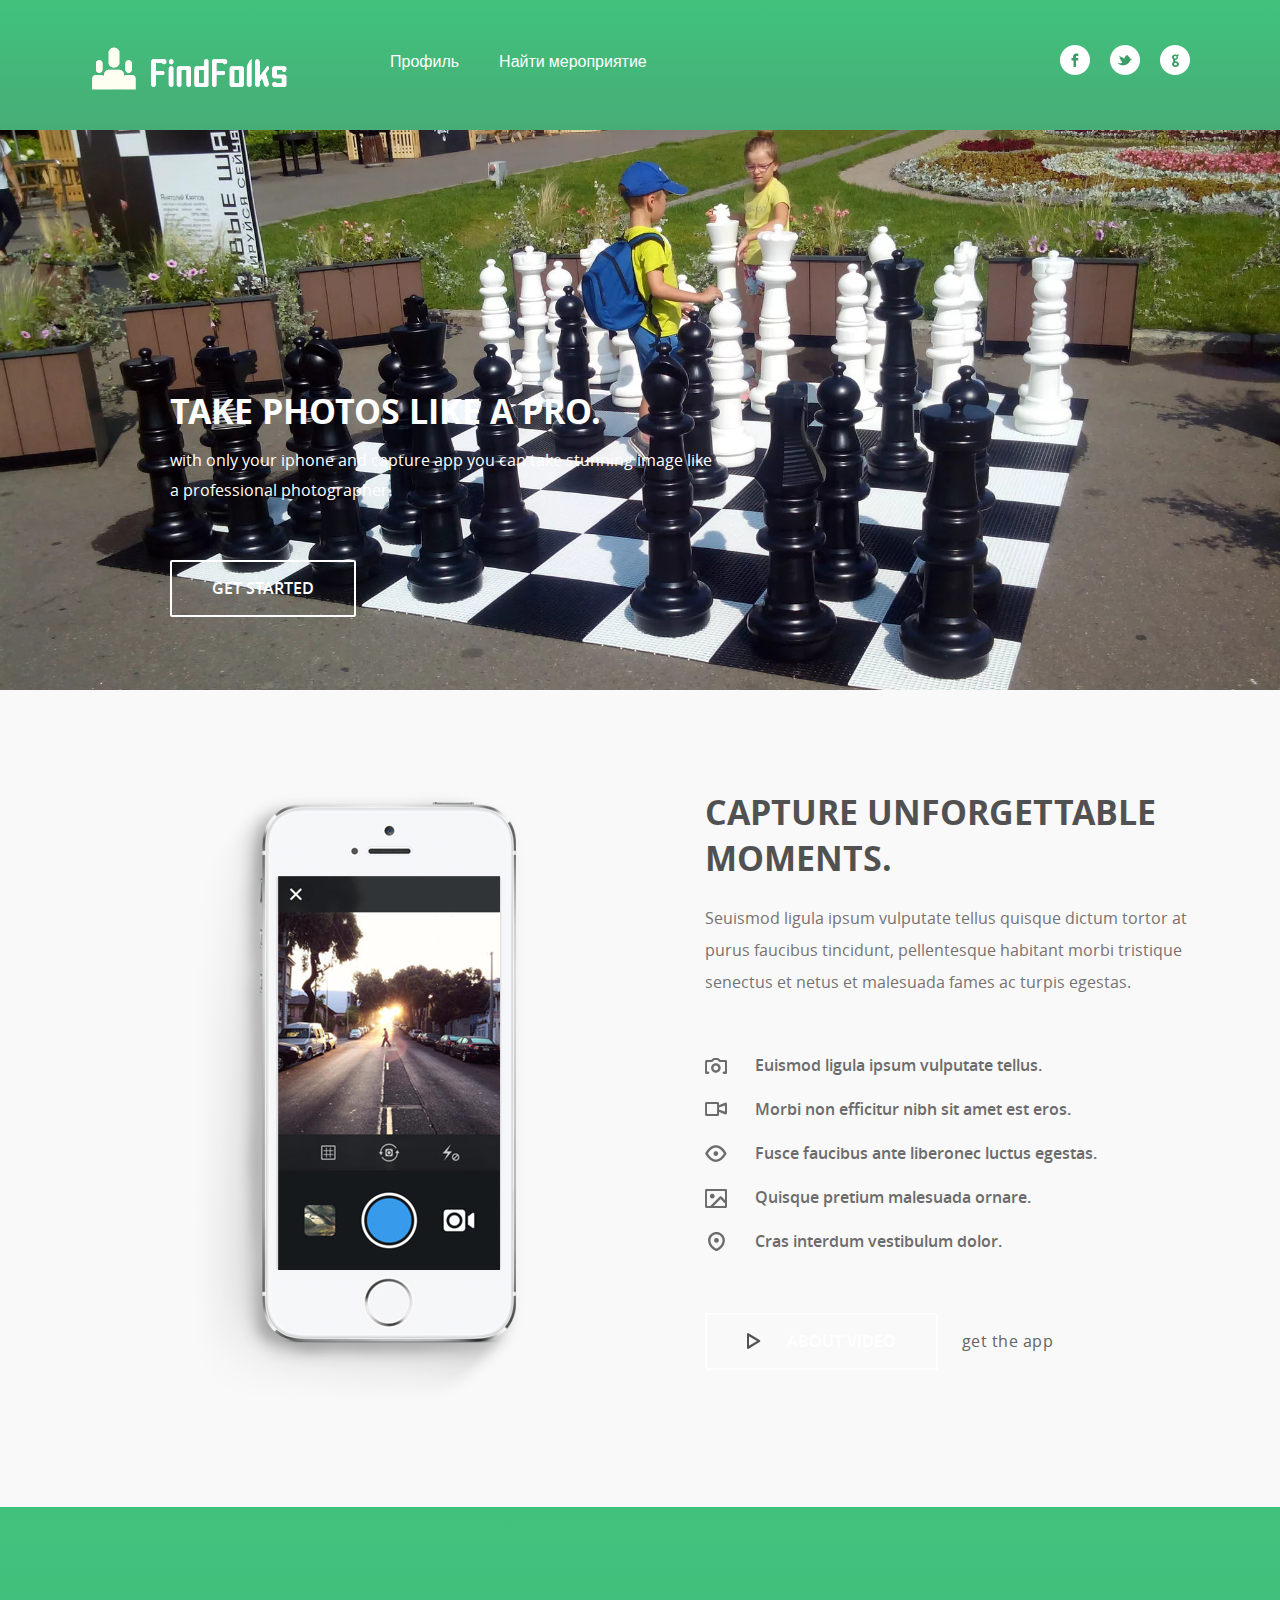
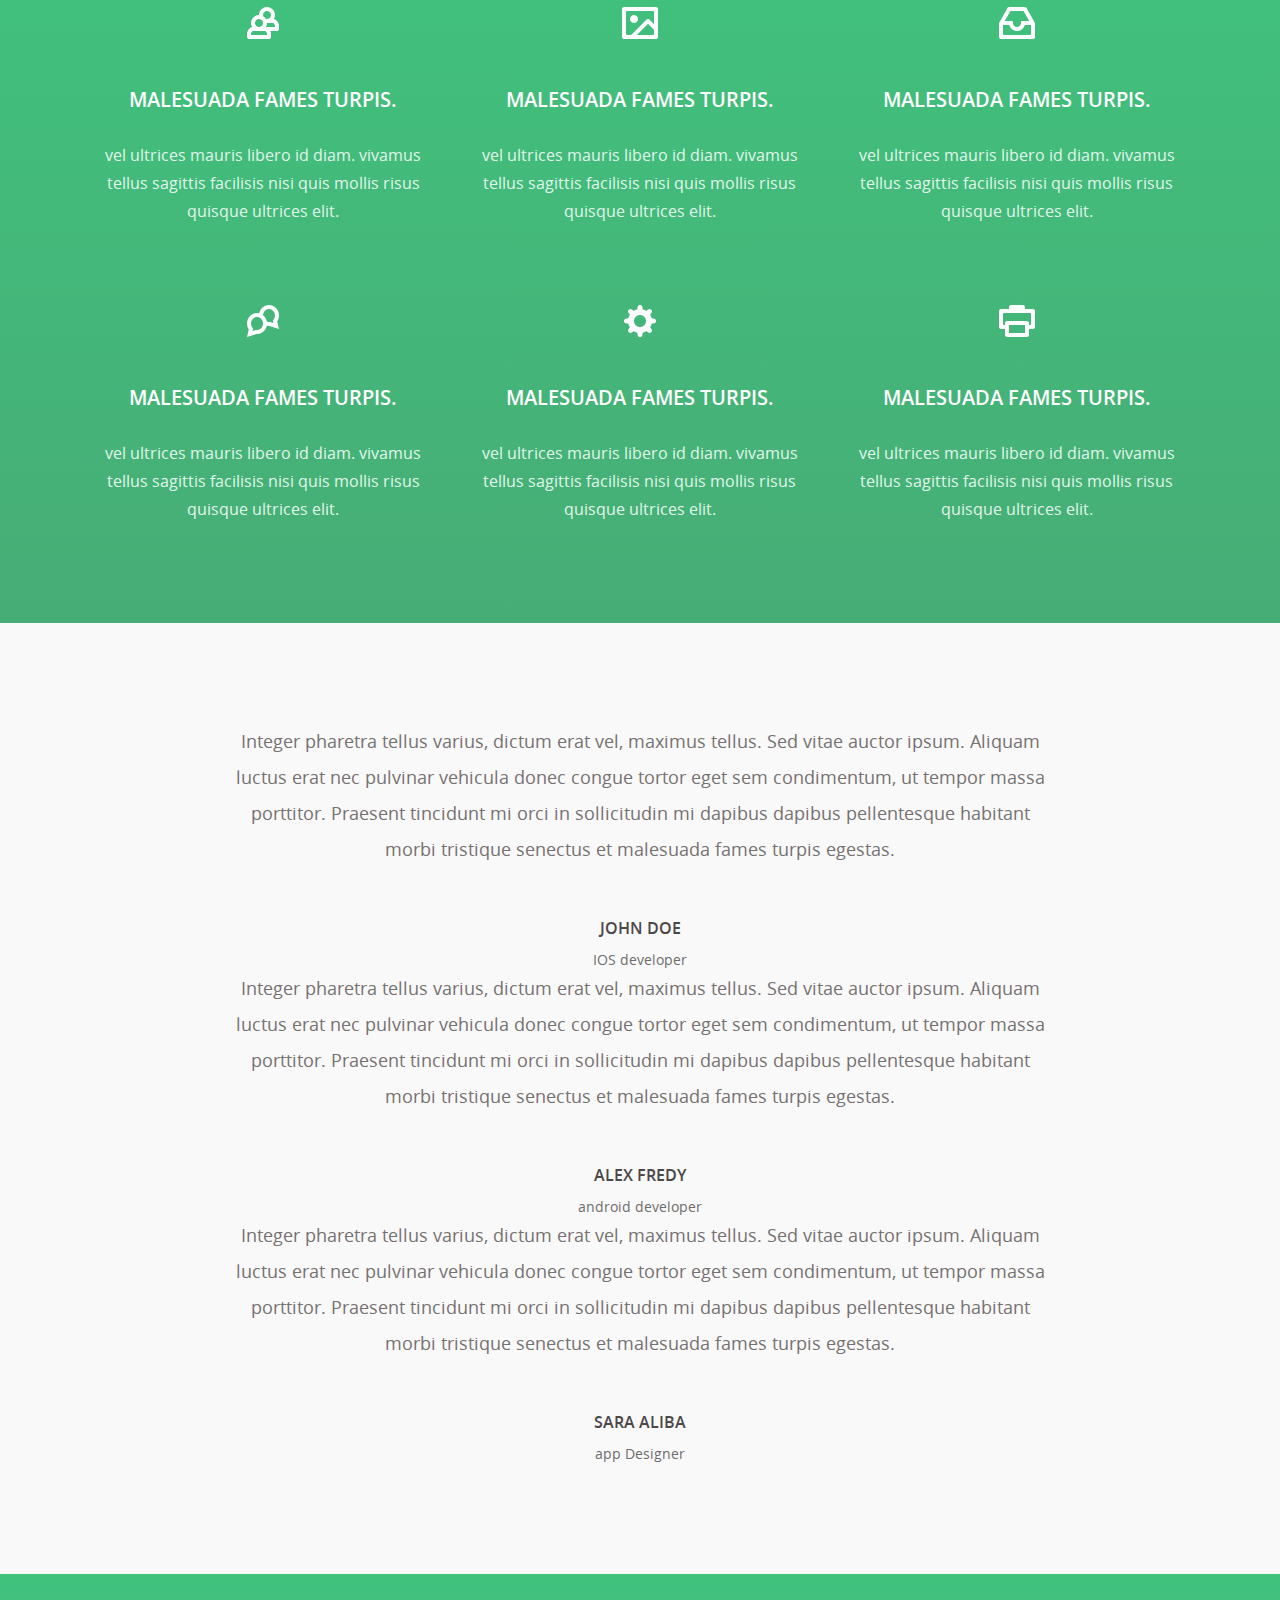
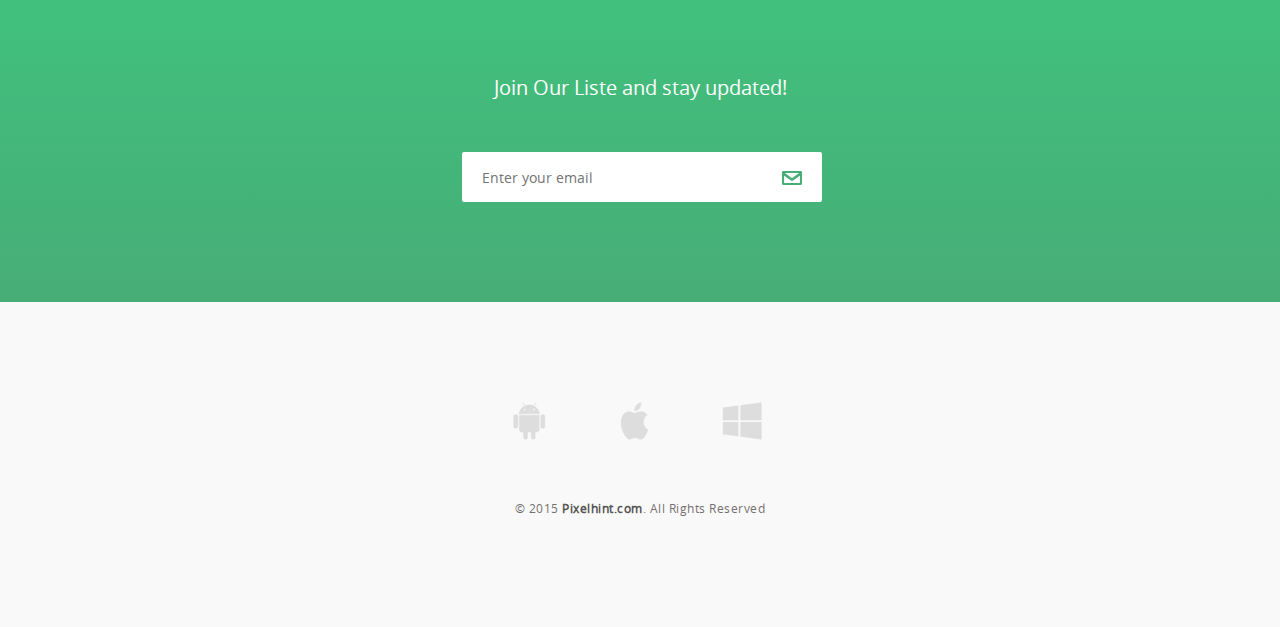
==== create.html @ 9b0c06d6 "Add files via upload" ====
﻿<!DOCTYPE html>
<html lang="en-us">
<head>
	<title>FindFolks</title>
	<meta name="description" content="Capture is a free bootstrap v3.3.2 app landing page perfect to present you IOS, android or windows application in an elegant way."/>
	<meta charset="utf-8">
	<meta name="author" content="pixelhint.com">
	<meta http-equiv="X-UA-Compatible" content="IE=Edge">
	<meta name="viewport" content="width=device-width, initial-scale=1.0, minimum-scale=1.0" />

	<link rel="stylesheet" type="text/css" href="css/bootstrap.css"/>
	<link rel="stylesheet" type="text/css" href="css/owl.transitions.css"/>
	<link rel="stylesheet" type="text/css" href="css/owl.carousel.css"/>
	<link rel="stylesheet" type="text/css" href="css/animate.css"/>
	<link rel="stylesheet" type="text/css" href="css/main.css"/>

	<script type="text/javascript" src="js/scrollTo.js"></script>
	<script type="text/javascript" src="js/owl.carousel.min.js"></script>
	<script type="text/javascript" src="js/wow.js"></script>
	<script type="text/javascript" src="js/parallax.js"></script>
	<script type="text/javascript" src="js/nicescroll.js"></script>
	<script type="text/javascript" src="js/main.js"></script>
</head>
<body>
	<header>
		<div class="container">
			<div class="logo pull-left animated wow fadeInLeft">
				<a href="index.html"><img src="img/logo.png" alt="" title=""></a>
			</div>

			<nav class="pull-left">
				<ul class="list-unstyled">
					<li class="animated wow fadeInLeft" data-wow-delay=".2s"><a href="profile.html">Профиль</a></li>
					<li class="animated wow fadeInLeft" data-wow-delay="0s"><a href="search.html">Найти мероприятие</a></li>
				</ul>
			</nav>

			<div class="social pull-right">
				<ul class="list-unstyled">
					<li class="animated wow fadeInRight" data-wow-delay=".2s"><a href="#"><img src="img/facebook.png" alt="" title=""></a></li>
					<li class="animated wow fadeInRight" data-wow-delay=".1s"><a href="#"><img src="img/twitter.png" alt="" title=""></a></li>
					<li class="animated wow fadeInRight" data-wow-delay="0s"><a href="#"><img src="img/google.png" alt="" title=""></a></li>
				</ul>
			</div>
		</div>
	</header>
	<!--  End Header Section  -->






	<!--  Hero Section  -->
	<section class="hero" id="hero">
		<div class="container">
			<div class="caption">
				<h1 class="text-uppercase  animated wow fadeInLeft">Take Photos Like A Pro.</h1>
				<p class="text-lowercase  animated wow fadeInLeft">With only your iphone and capture app you can take stunning image like a professional Photographer.</p>
				<a href="" class="app_store_btn text-uppercase animated wow fadeInLeft">
					<span>Get started</span>
				</a>
			</div>			
		</div>
	</section>
	<!--  End Hero Section  -->


	<!--  About Section  -->
	<section class="about" id="about">
		<div class="container">
			<div class="row">
				<div class="col-md-6 text-center animated wow fadeInLeft">
					<div class="iphone">
						<img src="img/iphone.png" alt="" titl="">
					</div>
				</div>
				<div class="col-md-6 animated wow fadeInRight">
					<div class="features_list">
						<h1 class="text-uppercase">Capture unforgettable moments.</h1>
						<p>Seuismod ligula ipsum vulputate tellus quisque dictum tortor at purus faucibus tincidunt, pellentesque habitant morbi tristique senectus et netus et malesuada fames ac turpis egestas. </p>
						<ul class="list-unstyled">
							<li class="camera_icon">
								<span>Euismod ligula ipsum vulputate tellus.</span>
							</li>
							<li class="video_icon">
								<span>Morbi non efficitur nibh sit amet est eros.</span>
							</li>
							<li class="eye_icon">
								<span>Fusce faucibus ante liberonec luctus egestas.</span>
							</li>
							<li class="pic_icon">
								<span>Quisque pretium malesuada ornare.</span>
							</li>
							<li class="loc_icon">
								<span>Cras interdum vestibulum dolor.</span>
							</li>
						</ul>

						<a href="#" class="app_store_btn text-uppercase" id="play_video" data-video="http://www.youtube.com/embed/Bm3NV3gGB2w?autoplay=1&showinfo=0">
							<i class="play_icon"></i>
							<span>About Video</span>
						</a>
						<a href="#hero" class="app_link">Get the app</a>
					</div>					
				</div>
			</div>
		</div>

		<div class="about_video show_video">
			<a href="" class="close_video"></a>
		</div>
	</section>
	<!--  End About Section  -->






	<!--  App Features Section  -->
	<section class="app_features" id="app_features">
		<div class="container">

			<div class="row text-center">
				<div class="col-sm-4 col-md-4 details animated wow fadeInDown" data-wow-delay="0s">
					<img src="img/f_icon1.png" alt="" title="">
					<h1 class="text-uppercase">malesuada fames turpis.</h1>
					<p class="text-lowercase">vel ultrices mauris libero id diam. Vivamus tellus sagittis facilisis nisi quis mollis risus quisque ultrices elit.</p>
				</div>
				<div class="col-sm-4 col-md-4 details animated wow fadeInDown" data-wow-delay=".1s">
					<img src="img/f_icon2.png" alt="" title="">
					<h1 class="text-uppercase">malesuada fames turpis.</h1>
					<p class="text-lowercase">vel ultrices mauris libero id diam. Vivamus tellus sagittis facilisis nisi quis mollis risus quisque ultrices elit.</p>
				</div>
				<div class="col-sm-4 col-md-4 details animated wow fadeInDown" data-wow-delay=".2s">
					<img src="img/f_icon3.png" alt="" title="">
					<h1 class="text-uppercase">malesuada fames turpis.</h1>
					<p class="text-lowercase">vel ultrices mauris libero id diam. Vivamus tellus sagittis facilisis nisi quis mollis risus quisque ultrices elit.</p>
				</div>
			</div>
			<div class="row text-center">
				<div class="col-sm-4 col-md-4 details animated wow fadeInDown" data-wow-delay="0s">
					<img src="img/f_icon4.png" alt="" title="">
					<h1 class="text-uppercase">malesuada fames turpis.</h1>
					<p class="text-lowercase">vel ultrices mauris libero id diam. Vivamus tellus sagittis facilisis nisi quis mollis risus quisque ultrices elit.</p>
				</div>
				<div class="col-sm-4 col-md-4 details animated wow fadeInDown" data-wow-delay=".1s">
					<img src="img/f_icon5.png" alt="" title="">
					<h1 class="text-uppercase">malesuada fames turpis.</h1>
					<p class="text-lowercase">vel ultrices mauris libero id diam. Vivamus tellus sagittis facilisis nisi quis mollis risus quisque ultrices elit.</p>
				</div>
				<div class="col-sm-4 col-md-4 details animated wow fadeInDown" data-wow-delay=".2s">
					<img src="img/f_icon6.png" alt="" title="">
					<h1 class="text-uppercase">malesuada fames turpis.</h1>
					<p class="text-lowercase">vel ultrices mauris libero id diam. Vivamus tellus sagittis facilisis nisi quis mollis risus quisque ultrices elit.</p>
				</div>
			</div>

		</div>
	</section>
	<!--  And App Features Section  -->






	<!--  Testimonials Section  -->
	<section class="testimonials animated wow fadeIn" id="testimonials" data-wow-duration="2s">
		<div class="container">
			<div class="testimonials_list">

				<ul class="list-unstyled text-center slides clearfix" id="tslider">
					<li>
						<blockquote>
							<p>Integer pharetra tellus varius, dictum erat vel, maximus tellus. Sed vitae auctor ipsum. Aliquam luctus erat nec pulvinar vehicula donec congue tortor eget sem condimentum, ut tempor massa porttitor. Praesent tincidunt mi orci  in sollicitudin mi dapibus dapibus pellentesque habitant morbi tristique senectus et malesuada fames turpis egestas.</p>
							<span class="author text-uppercase">John Doe</span>
							<span class="job">IOS developer</span>
							
						</blockquote>
					</li>

					<li>
						<blockquote>
							<p>Integer pharetra tellus varius, dictum erat vel, maximus tellus. Sed vitae auctor ipsum. Aliquam luctus erat nec pulvinar vehicula donec congue tortor eget sem condimentum, ut tempor massa porttitor. Praesent tincidunt mi orci  in sollicitudin mi dapibus dapibus pellentesque habitant morbi tristique senectus et malesuada fames turpis egestas.</p>
							<span class="author text-uppercase">Alex Fredy</span>
							<span class="job">android developer</span>
							
						</blockquote>
					</li>

					<li>
						<blockquote>
							<p>Integer pharetra tellus varius, dictum erat vel, maximus tellus. Sed vitae auctor ipsum. Aliquam luctus erat nec pulvinar vehicula donec congue tortor eget sem condimentum, ut tempor massa porttitor. Praesent tincidunt mi orci  in sollicitudin mi dapibus dapibus pellentesque habitant morbi tristique senectus et malesuada fames turpis egestas.</p>
							<span class="author text-uppercase">Sara Aliba</span>
							<span class="job">app Designer</span>
							
						</blockquote>
					</li>
				</ul>
				<div id="slider_nav">
					<div id="prev_arrow"></div>
					<div id="next_arrow"></div>
				</div>
			</div>
		</div>
	</section>
	<!--  End Testimonials Section  -->






	<!--  Email Subscription Section  -->
	<section class="sub_box">
		<p class="cta_text animated wow fadeInDown">Join Our Liste and stay updated!</p>
		<form action="http://pixelhint.us3.list-manage.com/subscribe/post?u=9cf3b8b1cfc597a436b9964d3&amp;id=2449ed590e" metohd="post" class="animated wow fadeIn" data-wow-duration="2s" id="submit_form">
			<input type="email" id="mc-email" placeholder="Enter your email"/>
			<button type="submit" id="mc_submit">
				<i class="icon"></i>
			</button>
		</form>
		<div class="message" id="error_msg">Please Enter A Valid Email.</div>
		<div class="message" id="success_msg">Thank You For Your Subscription.</div>
	</section>
	<!--  End Email Subscription Section  -->






	<!--  Footer Section  -->
	<footer>
		<ul class="list-unstyled list-inline app_platform">
			<li class="animated wow fadeInDown" data-wow-delay="0s">
				<a href=""><img src="img/android_icon.png" alt="" title=""></a>
			</li>
			<li class="animated wow fadeInDown" data-wow-delay=".1s">
				<a href=""><img src="img/ios_icon.png" alt="" title=""></a>
			</li>
			<li class="animated wow fadeInDown" data-wow-delay=".2s">
				<a href=""><img src="img/windows_icon.png" alt="" title=""></a>
			</li>
		</ul>
		<p class="copyright animated wow fadeIn" data-wow-duration="2s">© 2015 <a href="http://pixelhint.com" target="_blank"><strong>Pixelhint.com</strong></a>. All Rights Reserved</p>
	</footer>
	<!--  End Footer Section  -->


</body>
</html>
---- css/main.css ----
/*


    Template Name   : Capture
    Template Author : pixelhint.com
    Author Email    : contact@pixelhint.com
    License         : pixelhint.com/license
    
    
    *****************************************
    
    
    - Header
    - Hero section
    - Featured on seaction
    - About section
    - App features section
    - Testimonials section
    - Subscription section
    - Footer
    - Responsive CSS
    

*/







/*		Fonts		*/
@font-face {
    font-family: 'open_regular';
    src: url('../fonts/opensans-regular.eot');
    src: url('../fonts/opensans-regular.eot?#iefix') format('embedded-opentype'),
         url('../fonts/opensans-regular.woff') format('woff'),
         url('../fonts/opensans-regular.ttf') format('truetype'),
         url('../fonts/opensans-regular.svg#LatoRegular') format('svg');
    font-weight: normal;
    font-style: normal;

}


@font-face {
    font-family: 'open_bold';
    src: url('../fonts/opensans-bold.eot');
    src: url('../fonts/opensans-bold.eot?#iefix') format('embedded-opentype'),
         url('../fonts/opensans-bold.woff') format('woff'),
         url('../fonts/opensans-bold.ttf') format('truetype'),
         url('../fonts/opensans-bold.svg#LatoRegular') format('svg');
    font-weight: normal;
    font-style: normal;

}


@font-face {
    font-family: 'open_semibold';
    src: url('../fonts/opensans-semibold.eot');
    src: url('../fonts/opensans-semibold.eot?#iefix') format('embedded-opentype'),
         url('../fonts/opensans-semibold.woff') format('woff'),
         url('../fonts/opensans-semibold.ttf') format('truetype'),
         url('../fonts/opensans-semibold.svg#open_sanssemibold') format('svg');
    font-weight: normal;
    font-style: normal;

}









/*		General CSS		*/
body{
	background: #faf9f9;
	padding: 0px;
	margin: 0px;
}

a:focus{
	color: #fff!important;
	text-decoration: none!important;
}

.container{
	max-width: 1130px;
}










/*		Header 		*/

header{
	position: relative;
	display: block;
	width: 100%;
	height: 130px;
	z-index: 99;
	background-color: #41c17d;
	background-image: -moz-linear-gradient(bottom, #47ad76 0%, #47ad76 0.27%, #40c27d 99.46%, #40c27d 100%);
	background-image: -o-linear-gradient(bottom, #47ad76 0%, #47ad76 0.27%, #40c27d 99.46%, #40c27d 100%);
	background-image: -webkit-linear-gradient(bottom, #47ad76 0%, #47ad76 0.27%, #40c27d 99.46%, #40c27d 100%);
	background-image: linear-gradient(bottom, #47ad76 0%, #47ad76 0.27%, #40c27d 99.46%, #40c27d 100%);
}

header .logo{
	display: table-cell;
	margin: 45px 100px 0 0;
}

header .burger_icon{
	display: none;
	float: right;
	background: #ffffff;
	padding: 5px 10px;
	text-transform: uppercase;

	color: #43b779;
	font-family: "open_regular", Helvetica, Arial, sans-serif;
	font-size: 14px;

	-moz-border-radius: 2px;
	-webkit-border-radius: 2px;
	border-radius: 2px;

	margin: 45px 10px 0 0;
}

header .burger_icon:hover{
	cursor: pointer;
}

header .burger_icon.active{
	background: #359663;
	color: #ffffff;
}

header nav{
	margin-top: 50px;
	display: table-cell;
}

header nav li{
	float: left;
	margin-left: 40px;
}

header nav li:first-child{
	margin: 0;
}

header nav li a{
	color: #fff;
	font-family: "open_regular", Helvetica, Arial, sans-serif;
	font-size: 16px;

	transition: all .2s linear;
	-o-transition: all .2s linear;
	-moz-transition: all .2s linear;
	-webkit-transition: all .2s linear;
}

header nav li a:hover,
header nav li a:focus{
	text-decoration: none;
	color: #B7EFD1!important;
}

header .social{
	display: table-cell;
	margin-top: 45px;
}

header .social li{
	float: left;
	margin-left: 20px;
}

header .social li:first-child{
	margin: 0;
}






/*		Hero section 		*/

.hero{
	display: block;
	position: relative;
	width: 100%;
	height: 560px;
	background: url('../img/hero.jpg') no-repeat fixed center center;	
	background-size: cover;
}

.hero .caption{
	position: absolute;
	max-width: 550px;
	margin-left: 80px;
	top: 50%;
	transform:translate(0,-50%);
	-webkit-transform:translate(0,-50%);
	-moz-transform:translate(0,-50%);
	-o-transform:translate(0,-50%);
}

.hero .caption h1{
	color: white;
	font-family: "open_bold", Helvetica, Arial, sans-serif;
	font-size: 34px;
	font-weight: bold;
	word-break: break-word;
}

.hero .caption p{
	color: white;
	font-family: "open_regular", Helvetica, Arial, sans-serif;
	font-size: 16px;
	line-height: 30px;
	margin: 15px 0 35px 0;
}

#slider .caption p{
	margin: 0;
}

a.app_store_btn{
	display: inline-block;
	text-decoration: none;
	padding: 15px 40px;
	border: 2px solid white;
	-moz-border-radius: 2px;
	-webkit-border-radius: 2px;
	border-radius: 2px;
	margin: 20px 20px 10px 0;

	color: white;
	font-family: "open_semibold", Helvetica, Arial, sans-serif;
	font-size: 16px;
}

.play_icon,
.android_icon,
.iphone_icon{
	display: inline-block;
	width: 16px;
	height: 16px;
	vertical-align: middle;
	margin-right: 20px;
	margin-bottom: 3px;
}

.play_icon{
	background: url('../img/play.png') no-repeat;
}

.iphone_icon{
	background: url('../img/iphone_app.png') no-repeat;
}

.android_icon{
	background: url('../img/android_app.png') no-repeat;
}


a.app_store_btn:hover,
a.app_store_btn:focus{
	border-color: #41c27d;
	color: #41c27d!important;
}

a.app_store_btn:hover .play_icon{
	background: url('../img/play_hover.png') no-repeat;
}

a.app_store_btn:hover .iphone_icon{
	background: url('../img/iphone_app_hover.png') no-repeat;
}

a.app_store_btn:hover .android_icon{
	background: url('../img/android_app_hover.png') no-repeat;
}

a.app_link{
	text-transform: lowercase;
	letter-spacing: .5px;
	color: #636363;
	font-family: "open_regular", Helvetica, Arial, sans-serif;
	font-size: 16px;
}

a.app_link:hover,
a.app_link:focus{
	text-decoration: none;
	color: #41c27d!important;
}

a.app_store_btn,
.play_icon,
.iphone_icon,
.android_icon,
a.app_link{
	transition: all .2s linear;
	-o-transition: all .2s linear;
	-moz-transition: all .2s linear;
	-webkit-transition: all .2s linear;
}


.about_video{
    position: fixed;
    top: 0;
    left: 0;
    width: 100%;
    height: 100%;
    z-index: 9999;
    background: rgba(0, 0, 0, .8);
    display: none;
}

.about_video iframe{
    width: 100%;
    height: 100%;
    z-index: 9999;
}

.close_video{
    text-decoration: none;
    position: absolute;
    width: 38px;
    height: 38px;
    top: 50px;
    right: 50px;
    background: url('../img/close_video.png') no-repeat;
    z-index: 9999;
}











/*		Featured on section 		*/

.featured_on{
	width: 100%;
	padding: 25px 0;
	background: #f3f3f3;
}

.featured_on ul{
	margin: 0;
}

.featured_on li{
	position: relative;
	height: 100%;
}

.featured_on li:first-child{
	margin-left: 0;
}










/*		About section 		*/

.about{
	padding: 100px 0;
}

.about .iphone{
	max-width: 339px;
	position: relative;
	display: inline-block;
	text-align: center;
}

.about .iphone img{
	width: 100%;
	height: auto;
}

.about .features_list{
	margin-left: 50px;
}

.about .features_list h1{
	color: #525151;
	font-family: "open_bold", Helvetica, Arial, sans-serif;
	font-size: 34px;
	font-weight: bold;
	line-height: 46px;
	margin: 0 0 20px 0;
	word-break: break-word;
}

.about .features_list p{
	color: #767272;
	font-family: "open_regular", Helvetica, Arial, sans-serif;
	font-size: 16px;
	margin-bottom: 45px;
	line-height: 32px;
}

.about .features_list ul{
	margin-bottom: 30px;
}

.about .features_list ul li{
	display: block;
	position: relative;
	color: #6c6c6c;
	font-family: "open_semibold", Helvetica, Arial, sans-serif;
	font-size: 16px;
	line-height: 44px;
	text-indent: 25px;

	transition: all .2s linear;
	-o-transition: all .2s linear;
	-moz-transition: all .2s linear;
	-webkit-transition: all .2s linear;
}

.about .features_list ul li.camera_icon{	
	background: url('../img/icon1.png') no-repeat;
	background-position: 0 15px; 
}

.about .features_list ul li.video_icon{	
	background: url('../img/icon2.png') no-repeat;
	background-position: 0 15px; 
}

.about .features_list ul li.eye_icon{	
	background: url('../img/icon3.png') no-repeat;
	background-position: 0 14px; 
}

.about .features_list ul li.pic_icon{	
	background: url('../img/icon4.png') no-repeat;
	background-position: 0 14px; 
}

.about .features_list ul li.loc_icon{	
	background: url('../img/icon5.png') no-repeat;
	background-position: 3px 13px; 
}

.about .features_list ul li span{
	display: inline-block;
}










/*		App features 		*/

.app_features{
	width: 100%;
	padding: 100px 0 20px 0;
	background-color: #41c17d;
	background-image: -moz-linear-gradient(bottom, #47ad76 0%, #47ad76 0.27%, #40c27d 99.46%, #40c27d 100%);
	background-image: -o-linear-gradient(bottom, #47ad76 0%, #47ad76 0.27%, #40c27d 99.46%, #40c27d 100%);
	background-image: -webkit-linear-gradient(bottom, #47ad76 0%, #47ad76 0.27%, #40c27d 99.46%, #40c27d 100%);
	background-image: linear-gradient(bottom, #47ad76 0%, #47ad76 0.27%, #40c27d 99.46%, #40c27d 100%);
}

.app_features h1{
	color: #fff;
	font-family: "open_semibold", Helvetica, Arial, sans-serif;
	font-size: 20px;
	margin: 50px 0 0 0;
	word-break: break-word;
}

.app_features p{
	color: #e0f7eb;
	font-family: "open_regular", Helvetica, Arial, sans-serif;
	font-size: 16px;
	margin: 30px 0 0 0;
	line-height: 28px;
}

.app_features .details{
	margin-bottom: 80px;
}

.app_features .details:nth-child(3n+1){
	clear: both;
}










/*		Testimonials section 		*/

.testimonials{
	padding: 100px 0;
}

.testimonials .testimonials_list{
	max-width: 820px;
	margin: 0 auto;
}

.testimonials .testimonials_list blockquote{
	border: 0;
	padding: 0;
	margin: 0;
}

.testimonials .testimonials_list blockquote p{
	color: #757171;
	font-family: "open_regular", Helvetica, Arial, sans-serif;
	font-size: 18px;
	margin-bottom: 50px;
	line-height: 36px;
}

.testimonials .testimonials_list blockquote footer:before,
.testimonials .testimonials_list blockquote footer:after{
	content: none;
}

.testimonials .testimonials_list blockquote .author,
.testimonials .testimonials_list blockquote .job{
	display: block;
}

.testimonials .testimonials_list blockquote .author{
	color: #4b4848;
	font-family: "open_semibold", Helvetica, Arial, sans-serif;
	font-size: 16px;
	margin-bottom: 10px; 
}

.testimonials .testimonials_list blockquote .job{
	color: #6e6d6d;
	font-family: "open_regular", Helvetica, Arial, sans-serif;
	font-size: 14px;
}

.#tslider{
	text-align: center!important;
	position: relative!important;
}

#tslider .owl-controls{
	display: block;
	width: 100%;
	text-align: center;
	margin-top: 40px;
	padding: 0;
}

#tslider .owl-controls .owl-prev,
#tslider .owl-controls .owl-next{
	display: inline-block;
	width: 32px;
	height: 32px;
	background: url('../img/nav_arrow.png') no-repeat;
	text-indent: -200px;
	overflow: hidden;

	transition: all .2s linear;
	-o-transition: all .2s linear;
	-moz-transition: all .2s linear;
	-webkit-transition: all .2s linear;
}

#tslider .owl-controls .owl-prev{
	background-position: 0 0;
}
#tslider .owl-controls .owl-next{
	background-position: -33px 0;
	margin-left: 40px;
}

#tslider .owl-controls .owl-prev:hover,
#tslider .owl-controls .owl-next:hover{
	cursor: pointer;
	background: url('../img/nav_arrow_hover.png') no-repeat;
}

#tslider .owl-controls .owl-prev:hover{
	background-position: 0 0;
}
#tslider .owl-controls .owl-next:hover{
	background-position: -33px 0;
}










/*		Subscription section 		*/

.sub_box{
	width: 100%;
	padding: 100px 0;
	text-align: center;
	background-image: -moz-linear-gradient(bottom, #47ad76 0%, #47ad76 0.27%, #40c27d 99.46%, #40c27d 100%);
	background-image: -o-linear-gradient(bottom, #47ad76 0%, #47ad76 0.27%, #40c27d 99.46%, #40c27d 100%);
	background-image: -webkit-linear-gradient(bottom, #47ad76 0%, #47ad76 0.27%, #40c27d 99.46%, #40c27d 100%);
	background-image: linear-gradient(bottom, #47ad76 0%, #47ad76 0.27%, #40c27d 99.46%, #40c27d 100%);
}

.sub_box .cta_text{
	color: #fff;
	font-family: "open_regular", Helvetica, Arial, sans-serif;
	font-size: 20px;
	margin-bottom: 50px;
}

.sub_box #mc-email{
	display: inline-block;
	width: 300px;
	height: 50px;
	padding: 0 20px;
	background-color: #fff;
	border: 0;
	outline: none;
	margin-right: -4px;
	color: #41c17d;
	font-family: "open_regular", Helvetica, Arial, sans-serif;
	font-size: 14px;
	vertical-align: middle;

	border-top-left-radius: 2px;
	-o-border-top-left-radius: 2px;
	-moz-border-top-left-radius: 2px;
	-webkit-border-top-left-radius: 2px;

	border-bottom-left-radius: 2px;
	-o-border-bottom-left-radius: 2px;
	-moz-border-bottom-left-radius: 2px;
	-webkit-border-bottom-left-radius: 2px;

	
}

.sub_box #mc_submit{
	display: inline-block;
	width: 60px;
	height: 50px;

	border-top-right-radius: 2px;
	-o-border-top-right-radius: 2px;
	-moz-border-top-right-radius: 2px;
	-webkit-border-top-right-radius: 2px;

	border-bottom-right-radius: 2px;
	-o-border-bottom-right-radius: 2px;
	-moz-border-bottom-right-radius: 2px;
	-webkit-border-bottom-right-radius: 2px;

	background-color: #fff;
	border: 0;
	outline: none;
	margin-right: -4px;
	text-align: center;
	vertical-align: middle;
}

.sub_box #mc_submit i{
	display: inline-block;
	width: 20px;
	height: 14px;
	vertical-align: middle;
}

#mc_submit i.icon{
	background: url('../img/sub_icon.png') no-repeat;
}

#mc_submit i.loading{
	background: url('../img/loading.gif') no-repeat;
}

.sub_box .message{
	display: block;
	text-align: center;
	color: #fff;
	font-family: "open_regular", Helvetica, Arial, sans-serif;
	font-size: 13px;
	text-transform: lowercase;
	margin-top: 20px;
}

.sub_box #error_msg,
.sub_box #success_msg{
	display: none;
}










/*		Footer 		*/

footer{
	padding: 100px 0;
	text-align: center;
}

footer .app_platform li{
	margin: 0 0 0 60px;
}

footer .app_platform li:first-child{
	margin: 0;
}

footer .copyright{
	margin-top: 60px;
	color: #757171;
	font-family: "open_regular", Helvetica, Arial, sans-serif;
	font-size: 12px;
	letter-spacing: .5px;
}

footer .copyright a{
	color: #565555;
}









/*		Responsive CSS 		*/

@media (max-width: 360px) {
	.featured_on li{
		width: 100%;
	}
}

@media (max-width: 1000px) {


	/*		Header 		*/
	header .logo{
		margin-right: 0;
	}

	header nav{
		width: 100%;
		float: none;
		background: #47ad76;
		position: absolute;
		margin-top: 130px;
		left: 0;
	}

	header nav.show{
		display: block;
	}


	header nav li{
		display: block;
		width: 100%;
		margin: 0;
		text-align: center;
	}

	header nav li a{
		display: block;
		width: 100%;	
		padding: 20px 0;
		border-bottom: 1px solid #389965;
	}

	header nav li:first-child a{
		border-top: 1px solid #389965;
	}

	header .social{
		display: none;
	}

	header .social li{
		margin-left: 10px;
	}






	/*		Hero section 		*/
	.hero .caption{
		margin-left: 0;
	}

	.app_store_btn{
		/*display: block;*/
		width: 90%;
		padding-left: 0;
		padding-right: 0;
		text-align: center;
	}





	/*		Featured on section		*/
	.featured_on{
		padding: 25px 0 5px 0!important;
	}

	.featured_on ul li{
		margin-bottom: 25px!important;
	}






	/*		About Section 		*/
	.about .features_list {
		text-align: center;
		margin: 0;
	}

	.about .features_list ul li{
		text-indent: 0;
		background: transparent!important;
		margin-bottom: 20px;
	}

	.about .features_list ul li:last-child{
		margin: 0;
	}

	a.app_link{
		display: block;
		margin-top: 20px;
	}






	/*		Subscription section 		*/
	.sub_box #mc-email,
	.sub_box #mc_submit{
		display: block;
		width: 90%;
		margin: 0 auto;
		text-align: center;
	}

	.sub_box #mc_submit{
		margin-top: 20px;
	}
}

#map {
	width: 100%;
	height: 100vh;
	padding: 0;
	margin: 0;
}
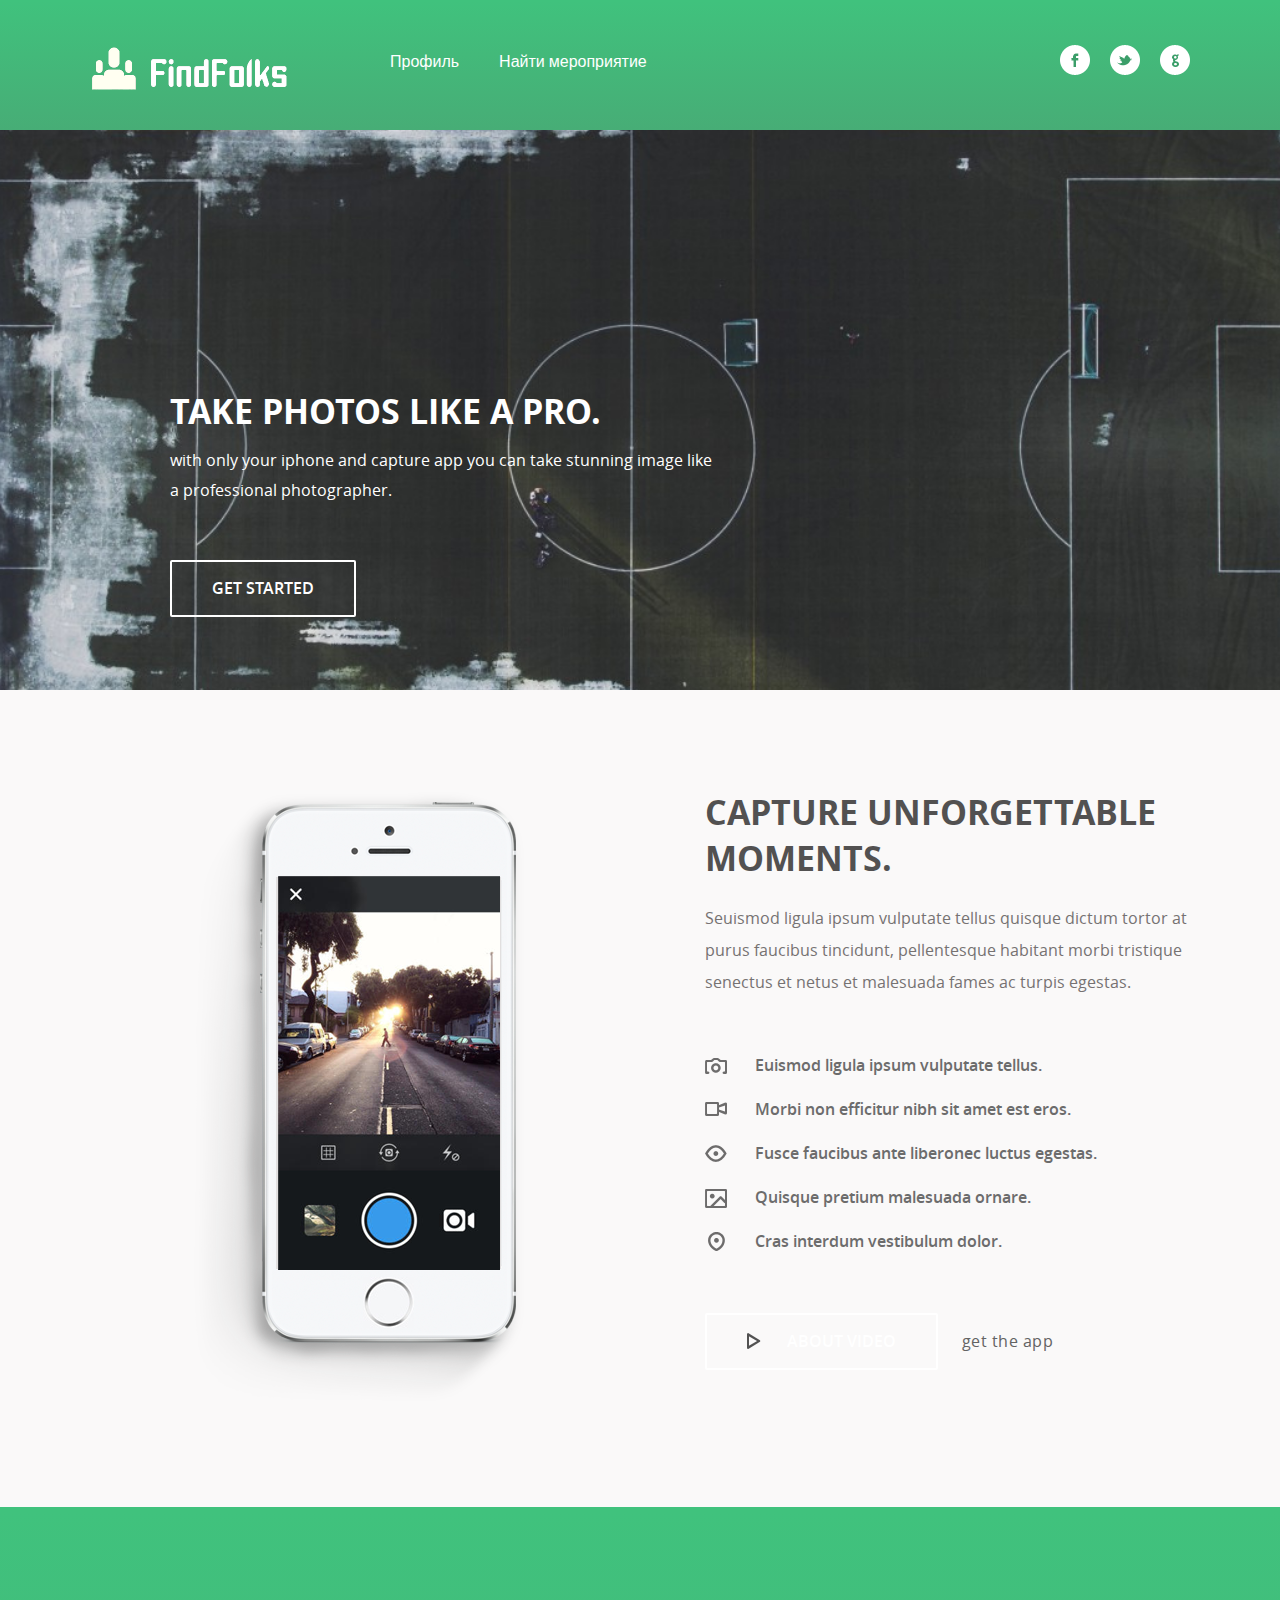
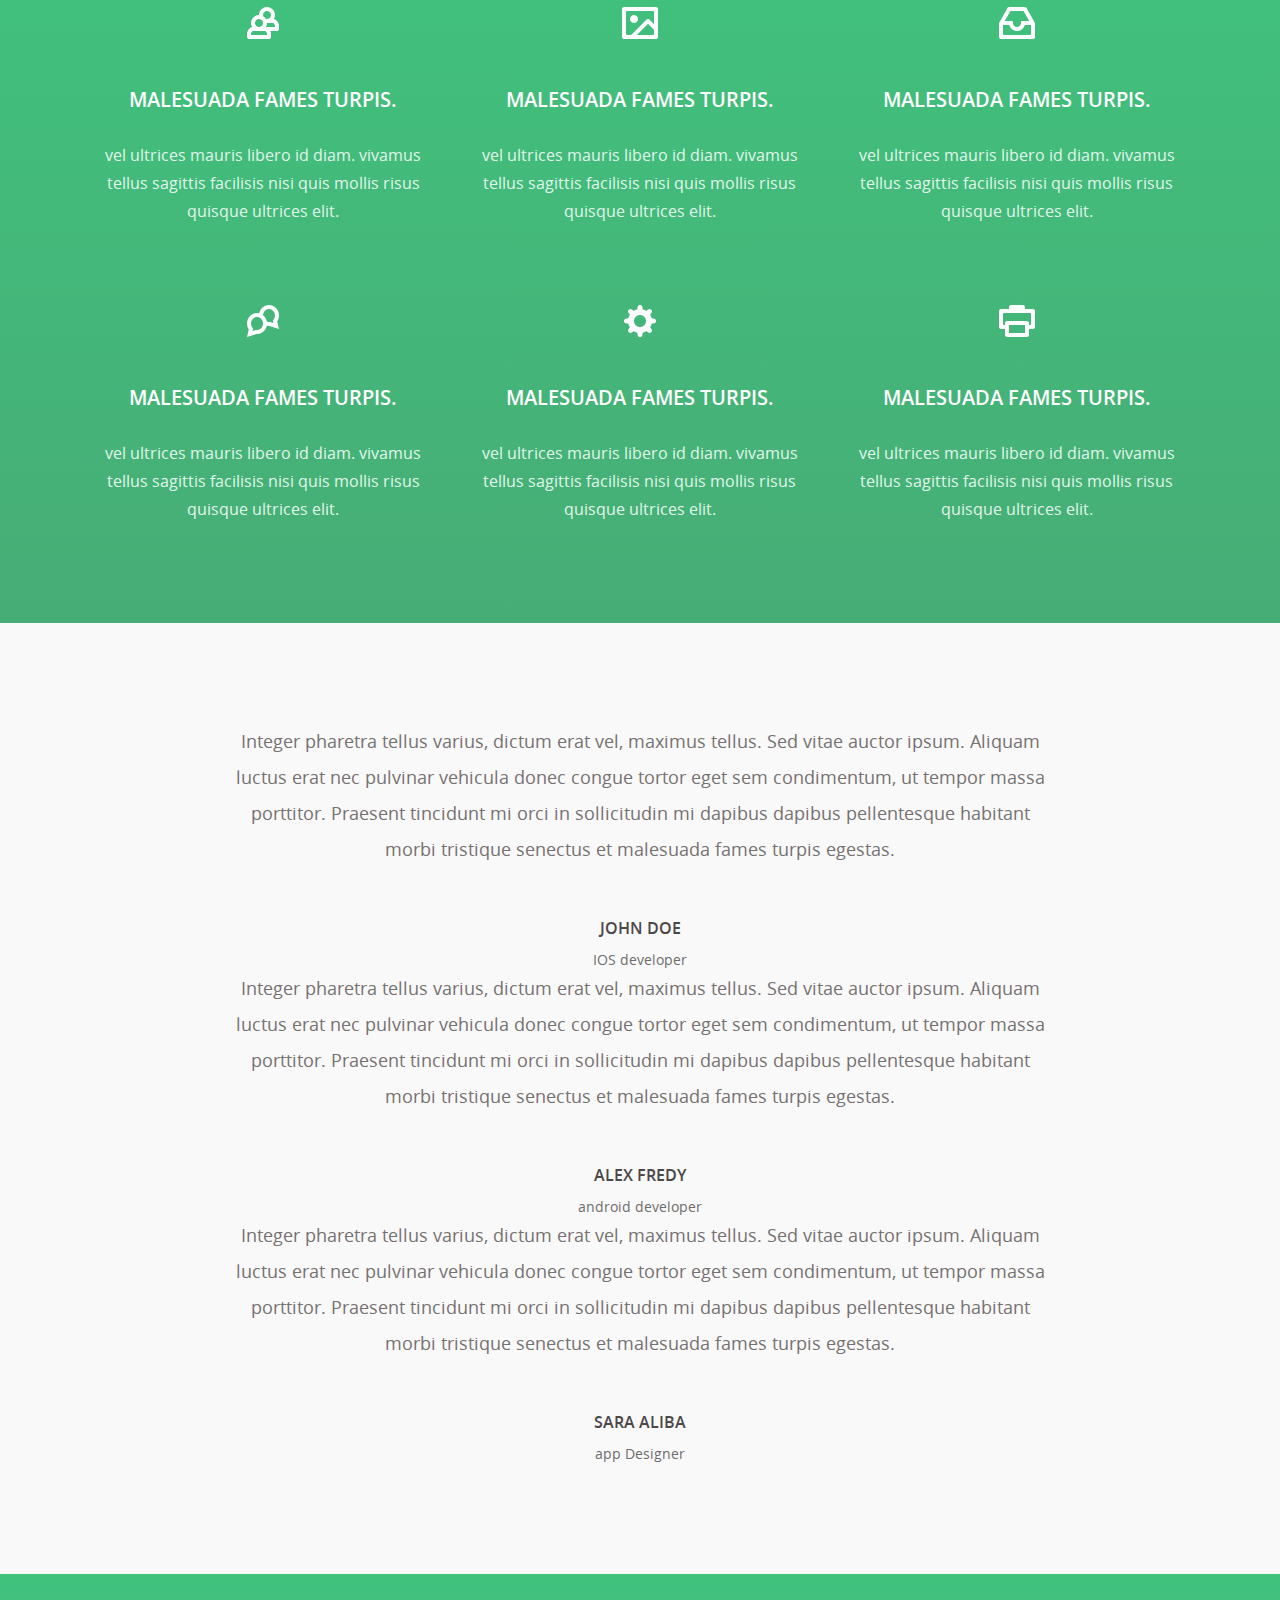
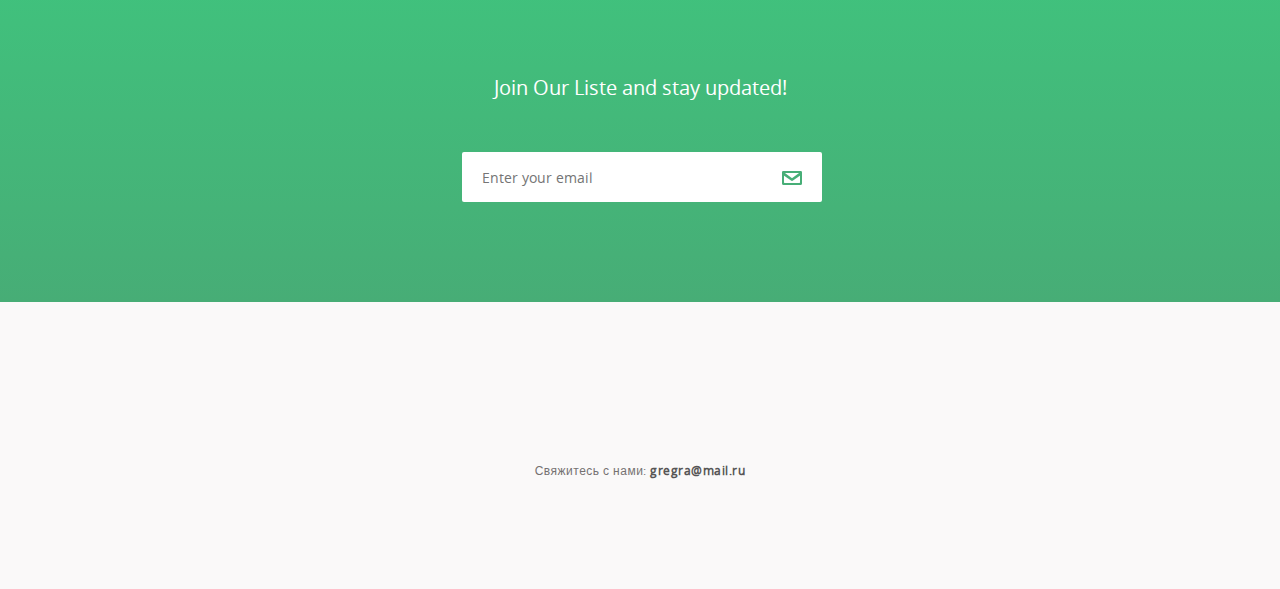
==== commit cb9920a8: "Add files via upload" ====
--- a/create.html
+++ b/create.html
@@ -234,18 +234,7 @@
 
 	<!--  Footer Section  -->
 	<footer>
-		<ul class="list-unstyled list-inline app_platform">
-			<li class="animated wow fadeInDown" data-wow-delay="0s">
-				<a href=""><img src="img/android_icon.png" alt="" title=""></a>
-			</li>
-			<li class="animated wow fadeInDown" data-wow-delay=".1s">
-				<a href=""><img src="img/ios_icon.png" alt="" title=""></a>
-			</li>
-			<li class="animated wow fadeInDown" data-wow-delay=".2s">
-				<a href=""><img src="img/windows_icon.png" alt="" title=""></a>
-			</li>
-		</ul>
-		<p class="copyright animated wow fadeIn" data-wow-duration="2s">© 2015 <a href="http://pixelhint.com" target="_blank"><strong>Pixelhint.com</strong></a>. All Rights Reserved</p>
+		<p class="copyright animated wow fadeIn" data-wow-duration="2s">Свяжитесь с нами: <a href="mailto:gregra@mail.ru.ru?subject=FindFolks"><strong>gregra@mail.ru</strong></a></p>
 	</footer>
 	<!--  End Footer Section  -->
 
--- a/css/main.css
+++ b/css/main.css
@@ -358,35 +358,32 @@
 
 
 
-
-
-
-/*		Featured on section 		*/
-
-.featured_on{
-	width: 100%;
-	padding: 25px 0;
-	background: #f3f3f3;
-}
-
-.featured_on ul{
-	margin: 0;
-}
-
-.featured_on li{
+/*		Profile section 		*/
+
+.profile{
+	margin-right: 15%;
+	margin-left: 15%;
+	margin-top: 5%;
+	margin-bottom: 5%;
+	align: center;
 	position: relative;
-	height: 100%;
-}
-
-.featured_on li:first-child{
-	margin-left: 0;
-}
-
-
-
-
-
-
+	display: inline-block;
+	text-align: center;
+}
+
+
+.avatar{
+	border-radius: 200px; /* ������ ���������� */
+	border: 3px solid green; /* ��������� ����� */
+	box-shadow: 0 0 7px #666; /* ��������� ���� */	
+}
+
+.name{
+	margin-top: 100px;
+	margin-left: 200px;
+	float: right;
+	font-size: 30px;
+}
 
 
 
@@ -741,10 +738,16 @@
 
 
 
-
-
-
-
+/*	Filter section	*/
+.filter{
+	width: 100%;
+	padding: 100px 0 20px 0;
+	background-color: #41c17d;
+	background-image: -moz-linear-gradient(bottom, #47ad76 0%, #47ad76 0.27%, #40c27d 99.46%, #40c27d 100%);
+	background-image: -o-linear-gradient(bottom, #47ad76 0%, #47ad76 0.27%, #40c27d 99.46%, #40c27d 100%);
+	background-image: -webkit-linear-gradient(bottom, #47ad76 0%, #47ad76 0.27%, #40c27d 99.46%, #40c27d 100%);
+	background-image: linear-gradient(bottom, #47ad76 0%, #47ad76 0.27%, #40c27d 99.46%, #40c27d 100%);
+	}
 
 
 /*		Footer 		*/
@@ -777,6 +780,12 @@
 
 
 
+#map {
+	margin-left: 15%;
+	width: 70%;
+	height: 50vh;
+	padding: 0;
+}
 
 
 
@@ -912,11 +921,14 @@
 	.sub_box #mc_submit{
 		margin-top: 20px;
 	}
-}
-
-#map {
-	width: 100%;
-	height: 100vh;
-	padding: 0;
-	margin: 0;
+
+	.profile{
+		margin-top: 200px;
+	}
+
+	#map{
+		margin-top: 127px;
+		margin-left: 0;
+		width: 100%;
+	}
 }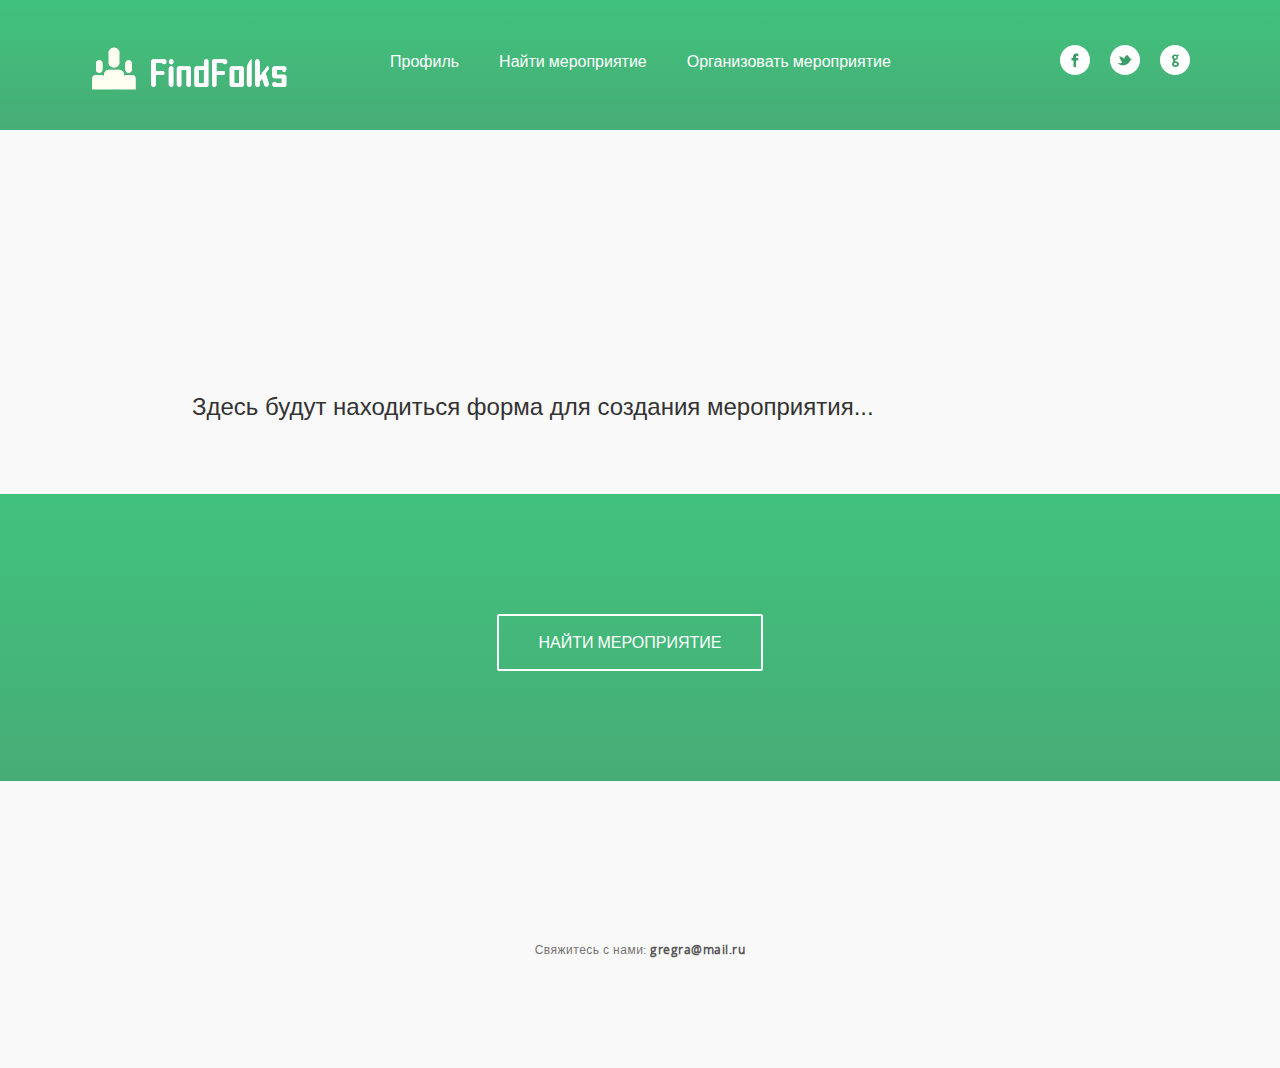
==== commit 294e8da1: "Add files via upload" ====
--- a/create.html
+++ b/create.html
@@ -30,8 +30,9 @@
 
 			<nav class="pull-left">
 				<ul class="list-unstyled">
-					<li class="animated wow fadeInLeft" data-wow-delay=".2s"><a href="profile.html">Профиль</a></li>
+					<li class="animated wow fadeInLeft" data-wow-delay=".2s"><a href="enter.html">Профиль</a></li>
 					<li class="animated wow fadeInLeft" data-wow-delay="0s"><a href="search.html">Найти мероприятие</a></li>
+					<li class="animated wow fadeInLeft" data-wow-delay=".1s"><a href="create.html">Организовать мероприятие</a></li>
 				</ul>
 			</nav>
 
@@ -51,162 +52,11 @@
 
 
 
-	<!--  Hero Section  -->
-	<section class="hero" id="hero">
-		<div class="container">
-			<div class="caption">
-				<h1 class="text-uppercase  animated wow fadeInLeft">Take Photos Like A Pro.</h1>
-				<p class="text-lowercase  animated wow fadeInLeft">With only your iphone and capture app you can take stunning image like a professional Photographer.</p>
-				<a href="" class="app_store_btn text-uppercase animated wow fadeInLeft">
-					<span>Get started</span>
-				</a>
-			</div>			
-		</div>
+	<!--  Profile Section  -->
+	<section class="animated wow fadeIn profile" id="profile">
+		<h3>Здесь будут находиться форма для создания мероприятия...</h3>
 	</section>
-	<!--  End Hero Section  -->
-
-
-	<!--  About Section  -->
-	<section class="about" id="about">
-		<div class="container">
-			<div class="row">
-				<div class="col-md-6 text-center animated wow fadeInLeft">
-					<div class="iphone">
-						<img src="img/iphone.png" alt="" titl="">
-					</div>
-				</div>
-				<div class="col-md-6 animated wow fadeInRight">
-					<div class="features_list">
-						<h1 class="text-uppercase">Capture unforgettable moments.</h1>
-						<p>Seuismod ligula ipsum vulputate tellus quisque dictum tortor at purus faucibus tincidunt, pellentesque habitant morbi tristique senectus et netus et malesuada fames ac turpis egestas. </p>
-						<ul class="list-unstyled">
-							<li class="camera_icon">
-								<span>Euismod ligula ipsum vulputate tellus.</span>
-							</li>
-							<li class="video_icon">
-								<span>Morbi non efficitur nibh sit amet est eros.</span>
-							</li>
-							<li class="eye_icon">
-								<span>Fusce faucibus ante liberonec luctus egestas.</span>
-							</li>
-							<li class="pic_icon">
-								<span>Quisque pretium malesuada ornare.</span>
-							</li>
-							<li class="loc_icon">
-								<span>Cras interdum vestibulum dolor.</span>
-							</li>
-						</ul>
-
-						<a href="#" class="app_store_btn text-uppercase" id="play_video" data-video="http://www.youtube.com/embed/Bm3NV3gGB2w?autoplay=1&showinfo=0">
-							<i class="play_icon"></i>
-							<span>About Video</span>
-						</a>
-						<a href="#hero" class="app_link">Get the app</a>
-					</div>					
-				</div>
-			</div>
-		</div>
-
-		<div class="about_video show_video">
-			<a href="" class="close_video"></a>
-		</div>
-	</section>
-	<!--  End About Section  -->
-
-
-
-
-
-
-	<!--  App Features Section  -->
-	<section class="app_features" id="app_features">
-		<div class="container">
-
-			<div class="row text-center">
-				<div class="col-sm-4 col-md-4 details animated wow fadeInDown" data-wow-delay="0s">
-					<img src="img/f_icon1.png" alt="" title="">
-					<h1 class="text-uppercase">malesuada fames turpis.</h1>
-					<p class="text-lowercase">vel ultrices mauris libero id diam. Vivamus tellus sagittis facilisis nisi quis mollis risus quisque ultrices elit.</p>
-				</div>
-				<div class="col-sm-4 col-md-4 details animated wow fadeInDown" data-wow-delay=".1s">
-					<img src="img/f_icon2.png" alt="" title="">
-					<h1 class="text-uppercase">malesuada fames turpis.</h1>
-					<p class="text-lowercase">vel ultrices mauris libero id diam. Vivamus tellus sagittis facilisis nisi quis mollis risus quisque ultrices elit.</p>
-				</div>
-				<div class="col-sm-4 col-md-4 details animated wow fadeInDown" data-wow-delay=".2s">
-					<img src="img/f_icon3.png" alt="" title="">
-					<h1 class="text-uppercase">malesuada fames turpis.</h1>
-					<p class="text-lowercase">vel ultrices mauris libero id diam. Vivamus tellus sagittis facilisis nisi quis mollis risus quisque ultrices elit.</p>
-				</div>
-			</div>
-			<div class="row text-center">
-				<div class="col-sm-4 col-md-4 details animated wow fadeInDown" data-wow-delay="0s">
-					<img src="img/f_icon4.png" alt="" title="">
-					<h1 class="text-uppercase">malesuada fames turpis.</h1>
-					<p class="text-lowercase">vel ultrices mauris libero id diam. Vivamus tellus sagittis facilisis nisi quis mollis risus quisque ultrices elit.</p>
-				</div>
-				<div class="col-sm-4 col-md-4 details animated wow fadeInDown" data-wow-delay=".1s">
-					<img src="img/f_icon5.png" alt="" title="">
-					<h1 class="text-uppercase">malesuada fames turpis.</h1>
-					<p class="text-lowercase">vel ultrices mauris libero id diam. Vivamus tellus sagittis facilisis nisi quis mollis risus quisque ultrices elit.</p>
-				</div>
-				<div class="col-sm-4 col-md-4 details animated wow fadeInDown" data-wow-delay=".2s">
-					<img src="img/f_icon6.png" alt="" title="">
-					<h1 class="text-uppercase">malesuada fames turpis.</h1>
-					<p class="text-lowercase">vel ultrices mauris libero id diam. Vivamus tellus sagittis facilisis nisi quis mollis risus quisque ultrices elit.</p>
-				</div>
-			</div>
-
-		</div>
-	</section>
-	<!--  And App Features Section  -->
-
-
-
-
-
-
-	<!--  Testimonials Section  -->
-	<section class="testimonials animated wow fadeIn" id="testimonials" data-wow-duration="2s">
-		<div class="container">
-			<div class="testimonials_list">
-
-				<ul class="list-unstyled text-center slides clearfix" id="tslider">
-					<li>
-						<blockquote>
-							<p>Integer pharetra tellus varius, dictum erat vel, maximus tellus. Sed vitae auctor ipsum. Aliquam luctus erat nec pulvinar vehicula donec congue tortor eget sem condimentum, ut tempor massa porttitor. Praesent tincidunt mi orci  in sollicitudin mi dapibus dapibus pellentesque habitant morbi tristique senectus et malesuada fames turpis egestas.</p>
-							<span class="author text-uppercase">John Doe</span>
-							<span class="job">IOS developer</span>
-							
-						</blockquote>
-					</li>
-
-					<li>
-						<blockquote>
-							<p>Integer pharetra tellus varius, dictum erat vel, maximus tellus. Sed vitae auctor ipsum. Aliquam luctus erat nec pulvinar vehicula donec congue tortor eget sem condimentum, ut tempor massa porttitor. Praesent tincidunt mi orci  in sollicitudin mi dapibus dapibus pellentesque habitant morbi tristique senectus et malesuada fames turpis egestas.</p>
-							<span class="author text-uppercase">Alex Fredy</span>
-							<span class="job">android developer</span>
-							
-						</blockquote>
-					</li>
-
-					<li>
-						<blockquote>
-							<p>Integer pharetra tellus varius, dictum erat vel, maximus tellus. Sed vitae auctor ipsum. Aliquam luctus erat nec pulvinar vehicula donec congue tortor eget sem condimentum, ut tempor massa porttitor. Praesent tincidunt mi orci  in sollicitudin mi dapibus dapibus pellentesque habitant morbi tristique senectus et malesuada fames turpis egestas.</p>
-							<span class="author text-uppercase">Sara Aliba</span>
-							<span class="job">app Designer</span>
-							
-						</blockquote>
-					</li>
-				</ul>
-				<div id="slider_nav">
-					<div id="prev_arrow"></div>
-					<div id="next_arrow"></div>
-				</div>
-			</div>
-		</div>
-	</section>
-	<!--  End Testimonials Section  -->
+	<!--  End Profile Section  -->
 
 
 
@@ -215,19 +65,11 @@
 
 	<!--  Email Subscription Section  -->
 	<section class="sub_box">
-		<p class="cta_text animated wow fadeInDown">Join Our Liste and stay updated!</p>
-		<form action="http://pixelhint.us3.list-manage.com/subscribe/post?u=9cf3b8b1cfc597a436b9964d3&amp;id=2449ed590e" metohd="post" class="animated wow fadeIn" data-wow-duration="2s" id="submit_form">
-			<input type="email" id="mc-email" placeholder="Enter your email"/>
-			<button type="submit" id="mc_submit">
-				<i class="icon"></i>
-			</button>
-		</form>
-		<div class="message" id="error_msg">Please Enter A Valid Email.</div>
-		<div class="message" id="success_msg">Thank You For Your Subscription.</div>
+		<a href="search.html" class="app_store_btn text-uppercase animated wow fadeInLeft">
+			<span>Найти мероприятие</span>
+		</a>
 	</section>
 	<!--  End Email Subscription Section  -->
-
-
 
 
 
--- a/css/main.css
+++ b/css/main.css
@@ -380,8 +380,6 @@
 
 .name{
 	margin-top: 100px;
-	margin-left: 200px;
-	float: right;
 	font-size: 30px;
 }
 
@@ -918,6 +916,10 @@
 		text-align: center;
 	}
 
+	.sub_box{
+		margin-top:120px;
+	}
+
 	.sub_box #mc_submit{
 		margin-top: 20px;
 	}
@@ -931,4 +933,8 @@
 		margin-left: 0;
 		width: 100%;
 	}
+	
+	.enter{
+		margin-top: 120px;
+	}
 }